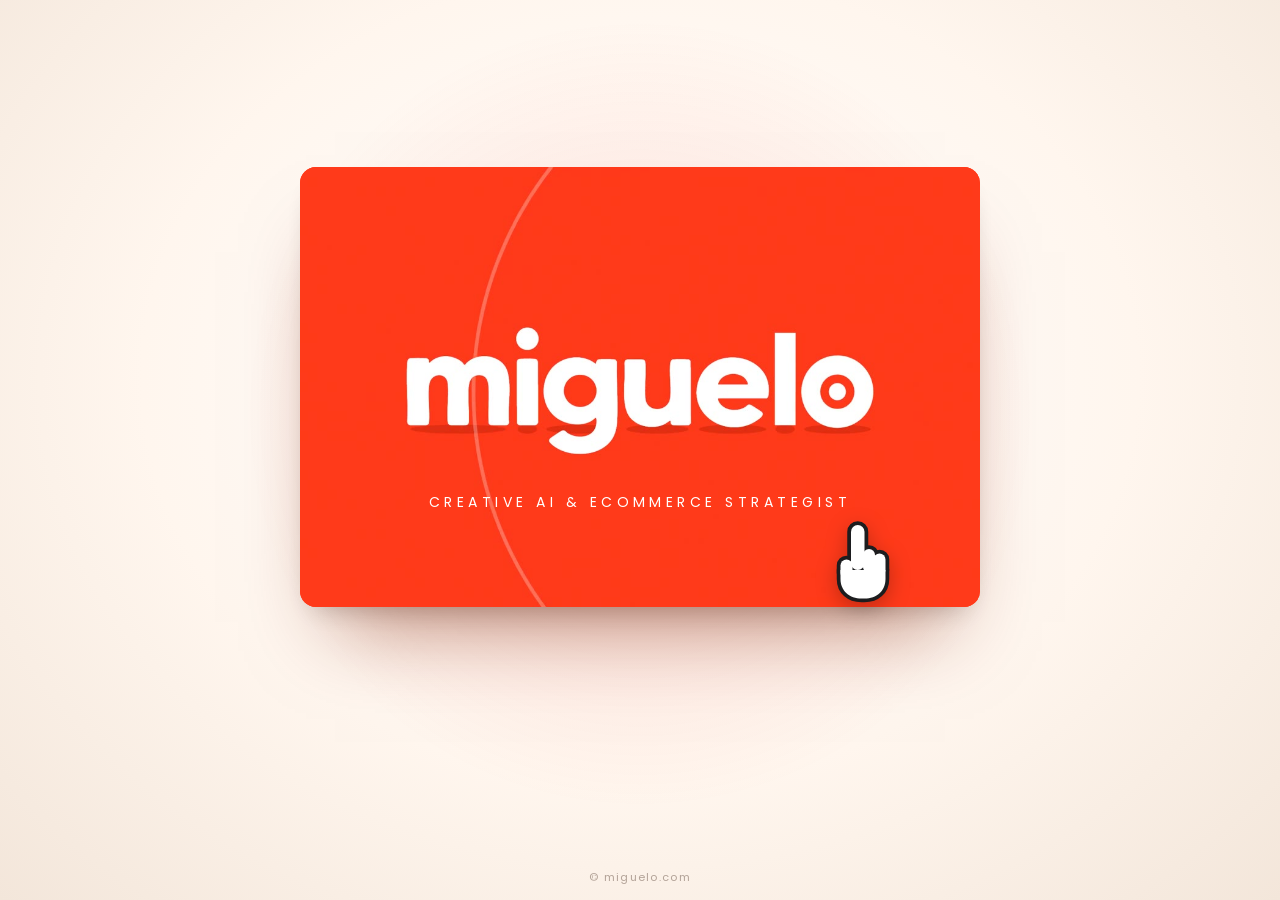
==== index.html @ 1795424f "Prueba: fondo generado con IA (FLUX schnell) en cada visita, con límite por IP y filtro de bots Co-A" ====
<!doctype html>
<html lang="es">
<head>
<meta charset="utf-8">
<meta name="viewport" content="width=device-width, initial-scale=1, viewport-fit=cover">
<title>Miguelo | Estratega Ecommerce e IA Creativa para marcas</title>
<meta name="description" content="Estrategia ecommerce e IA creativa para marcas y tiendas online: SEO, contenidos, webs y automatizaciones. Hablemos: hola@miguelo.com">
<link rel="canonical" href="https://miguelo.com/">
<meta name="theme-color" content="#FF3919">
<link rel="icon" href="/favicon.ico" sizes="any">
<link rel="icon" href="/favicon.svg" type="image/svg+xml">
<link rel="apple-touch-icon" href="/apple-touch-icon.png">
<link rel="manifest" href="/site.webmanifest">
<meta property="og:type" content="website">
<meta property="og:locale" content="es_ES">
<meta property="og:site_name" content="miguelo">
<meta property="og:title" content="Miguelo | Estratega Ecommerce e IA Creativa para marcas">
<meta property="og:description" content="Estrategia ecommerce e IA creativa para marcas y tiendas online: SEO, contenidos, webs y automatizaciones. Hablemos: hola@miguelo.com">
<meta property="og:image" content="https://miguelo.com/assets/icon-512.png">
<meta name="twitter:card" content="summary">
<meta property="og:url" content="https://miguelo.com/">
<script type="application/ld+json">
{"@context":"https://schema.org","@type":"Person","name":"Miguelo","url":"https://miguelo.com/","jobTitle":"Estratega Ecommerce e IA Creativa","description":"Estrategia ecommerce e IA creativa para marcas y tiendas online: SEO, contenidos, webs y automatizaciones. Hablemos: hola@miguelo.com","email":"mailto:hola@miguelo.com","telephone":"+34655207958","image":"https://miguelo.com/assets/icon-512.png","knowsAbout":["Ecommerce","Inteligencia artificial","SEO","Marketing de contenidos","Diseño web"]}
</script>
<link rel="preconnect" href="https://fonts.googleapis.com">
<link rel="preconnect" href="https://fonts.gstatic.com" crossorigin>
<link rel="stylesheet" href="https://fonts.googleapis.com/css2?family=Poppins:wght@400;500&display=swap">
<link rel="preload" as="image" href="video/miguelo-tarjeta-final.jpg">
<style>
:root{--rojo:#FE3719;--tinta:#1d1d1f;--papel:#fbfaf8;--crema:#FFF6EE}
*{box-sizing:border-box;margin:0;padding:0}
html,body{height:100%}
body{font-family:"Poppins",system-ui,-apple-system,sans-serif;color:var(--tinta);-webkit-font-smoothing:antialiased;overflow:hidden;
  background:radial-gradient(ellipse at 50% 42%,#ffffff 0%,var(--crema) 55%,#f3e6da 100%);
  min-height:100dvh;display:flex;flex-direction:column;align-items:center;justify-content:center;
  padding:env(safe-area-inset-top) env(safe-area-inset-right) env(safe-area-inset-bottom) env(safe-area-inset-left)}
a{color:inherit;text-decoration:none}
.sr-only{position:absolute;width:1px;height:1px;padding:0;margin:-1px;overflow:hidden;clip:rect(0,0,0,0);white-space:nowrap;border:0}

/* resplandor suave detrás de la tarjeta */
body::before{content:"";position:fixed;left:50%;top:46%;width:min(120vw,900px);aspect-ratio:1;transform:translate(-50%,-50%);
  background:radial-gradient(circle,rgba(254,55,25,.16) 0%,rgba(254,55,25,0) 62%);pointer-events:none;z-index:0}

/* tamaño: ancha en móvil, sin pasarse de alto en pantallas apaisadas */
.escena{position:relative;z-index:1;width:min(92vw,680px,calc((100dvh - 170px) * 85 / 55));perspective:1600px;
  animation:entrada 1s cubic-bezier(.2,.8,.2,1) both}
@keyframes entrada{from{opacity:0;transform:translateY(24px) scale(.96)}}
.inclina{transform-style:preserve-3d;transform:rotateX(var(--rx,0deg)) rotateY(var(--ry,0deg));transition:transform .5s cubic-bezier(.2,.8,.2,1)}
.flota{transform-style:preserve-3d;animation:flota 6s ease-in-out infinite}
@keyframes flota{50%{transform:translateY(-8px)}}

.tarjeta{position:relative;width:100%;aspect-ratio:85/55;cursor:pointer;transform-style:preserve-3d;
  transition:transform .9s cubic-bezier(.2,.8,.2,1);-webkit-tap-highlight-color:transparent;outline:none}
.tarjeta.girada{transform:rotateY(180deg)}
.tarjeta:focus-visible .cara{box-shadow:0 0 0 3px #fff,0 0 0 6px var(--rojo)}

.cara{position:absolute;inset:0;container-type:inline-size;border-radius:clamp(10px,2.2vw,16px);overflow:hidden;backface-visibility:hidden;-webkit-backface-visibility:hidden;
  box-shadow:0 50px 80px -35px rgba(120,30,0,.5),0 14px 28px -14px rgba(0,0,0,.25)}

/* cara roja: el vídeo del logo */
.delante{background:var(--rojo) url(video/miguelo-tarjeta-final.jpg) center/cover}
.delante video{position:absolute;inset:0;width:100%;height:100%;object-fit:cover}
.delante .tagline{position:absolute;left:0;right:0;bottom:21%;text-align:center;color:#fff;
  opacity:0;transform:translateY(8px);transition:opacity .8s ease,transform .8s ease}
.delante.listo .tagline{opacity:1;transform:none}
/* brillo que cruza la tarjeta al terminar el vídeo */
.delante::after{content:"";position:absolute;inset:0;background:linear-gradient(105deg,transparent 35%,rgba(255,255,255,.28) 50%,transparent 65%);
  transform:translateX(-120%);pointer-events:none}
.delante.listo::after{animation:brillo 1.4s .3s ease-out}
@keyframes brillo{to{transform:translateX(120%)}}

/* cara blanca: contacto */
.detras{background:var(--papel);transform:rotateY(180deg);padding:7% 8%;display:flex;flex-direction:column;justify-content:center;gap:5%}
.detras img{width:46%;height:auto}
.detras .tagline{color:#3a3a3c}
.detras hr{border:0;height:2px;width:30%;background:var(--rojo)}
.detras a{pointer-events:none}
.tarjeta.girada .detras a{pointer-events:auto}
.tarjeta.girada .delante{pointer-events:none}

.tagline{font-size:clamp(8px,2.3cqw,14px);letter-spacing:.32em;text-transform:uppercase;font-weight:400;line-height:1.7}
.contacto{display:flex;flex-direction:column;gap:clamp(6px,2.4cqw,14px)}
.contacto a{display:inline-flex;align-items:center;gap:12px;font-size:clamp(13px,3.6cqw,20px);transition:color .2s;align-self:flex-start}
.contacto a:hover{color:var(--rojo)}
.contacto svg{width:clamp(16px,4cqw,22px);height:auto;flex:none;stroke:var(--rojo);fill:none;stroke-width:1.8;stroke-linecap:round;stroke-linejoin:round}

/* debajo de la tarjeta */
.bajo{position:relative;z-index:1;margin-top:clamp(28px,6vh,56px);display:flex;flex-direction:column;align-items:center;gap:14px;min-height:72px}
.amago{transform-style:preserve-3d}
body.pide-toque .amago{animation:amago 2.4s cubic-bezier(.3,.7,.3,1) infinite}
@keyframes amago{0%,38%,70%,100%{transform:none}48%{transform:rotateY(-16deg) scale(.985)}58%{transform:rotateY(5deg)}}

/* dedito que toca la tarjeta */
.dedo{position:absolute;z-index:5;left:77%;top:80%;width:clamp(40px,13%,72px);pointer-events:none;opacity:0;transition:opacity .5s}
body.pide-toque .dedo{opacity:1}
.dedo .mano{display:block;width:100%;height:auto;filter:drop-shadow(0 6px 10px rgba(0,0,0,.25));transform-origin:46% 10%}
body.pide-toque .dedo .mano{animation:toque 2.4s cubic-bezier(.3,.7,.3,1) infinite}
@keyframes toque{0%{transform:translate(28%,34%) rotate(-8deg)}30%{transform:translate(0,0) rotate(-8deg)}40%{transform:translate(0,0) rotate(-8deg) scale(.82)}52%{transform:translate(0,0) rotate(-8deg) scale(1)}80%,100%{transform:translate(28%,34%) rotate(-8deg);opacity:1}}
.dedo .onda{position:absolute;left:46%;top:8%;width:120%;aspect-ratio:1;border-radius:50%;border:2.5px solid #fff;transform:translate(-50%,-50%) scale(0);opacity:0}
body.pide-toque .dedo .onda{animation:onda 2.4s ease-out infinite}
@keyframes onda{0%,39%{transform:translate(-50%,-50%) scale(0);opacity:0}41%{opacity:.95}75%,100%{transform:translate(-50%,-50%) scale(1.15);opacity:0}}
.guardar{font-size:12px;letter-spacing:.14em;text-transform:uppercase;color:var(--rojo);border:1.5px solid var(--rojo);border-radius:999px;padding:9px 18px;
  opacity:0;transform:translateY(6px);transition:opacity .5s,transform .5s,background .2s,color .2s;pointer-events:none}
body.contacto-visible .guardar{opacity:1;transform:none;pointer-events:auto}
.guardar:hover{background:var(--rojo);color:#fff}

footer{position:fixed;left:0;right:0;bottom:calc(14px + env(safe-area-inset-bottom));text-align:center;font-size:11px;letter-spacing:.12em;color:#b3a398;z-index:1;transition:color 1.6s}

/* fondo generado con IA en cada visita (functions/bg.js); si no llega, se queda el fondo crema */
#fondo{position:fixed;inset:-8%;z-index:-1;background:center/cover no-repeat;filter:blur(22px) saturate(1.15);transform:scale(1.04);
  opacity:0;transition:opacity 1.8s ease,transform 6s cubic-bezier(.2,.8,.2,1);pointer-events:none}
body.con-fondo #fondo{opacity:1;transform:none}
body.con-fondo footer{color:rgba(255,255,255,.85);text-shadow:0 1px 6px rgba(0,0,0,.35)}

@media (prefers-reduced-motion:reduce){
  .tarjeta,.inclina{transition:none}
  .escena,.flota,.delante.listo::after,body.pide-toque .amago,body.pide-toque .dedo .mano,body.pide-toque .dedo .onda{animation:none}
}
</style>
</head>
<body>
<div id="fondo" aria-hidden="true"></div>
<h1 class="sr-only">Miguelo, estratega de ecommerce e IA creativa para marcas y tiendas online</h1>

<main class="escena" id="escena">
  <div class="inclina" id="inclina"><div class="flota"><div class="amago">
    <div class="tarjeta" id="tarjeta" role="button" tabindex="0" aria-label="Tarjeta de miguelo: toca para ver el contacto">
      <div class="cara delante" id="delante">
        <video id="intro" src="video/miguelo-tarjeta.mp4?v=2" poster="video/miguelo-tarjeta-final.jpg" muted playsinline preload="auto" aria-hidden="true"></video>
        <p class="tagline">Creative AI &amp; Ecommerce Strategist</p>
      </div>
      <div class="cara detras">
        <img src="assets/miguelo-logo-naranja.png" alt="miguelo" width="1137" height="311">
        <p class="tagline">Creative AI &amp;<br>Ecommerce Strategist</p>
        <hr>
        <div class="contacto">
          <a href="mailto:hola@miguelo.com"><svg viewBox="0 0 24 24" aria-hidden="true"><rect x="3" y="5" width="18" height="14" rx="2"/><path d="m3 7 9 6 9-6"/></svg>hola@miguelo.com</a>
          <a href="https://wa.me/34655207958" target="_blank" rel="noopener" aria-label="Escribir por WhatsApp al 655 207 958"><svg viewBox="0 0 24 24" aria-hidden="true"><path d="M22 16.9v3a2 2 0 0 1-2.2 2 19.8 19.8 0 0 1-8.6-3.1 19.5 19.5 0 0 1-6-6A19.8 19.8 0 0 1 2.1 4.2 2 2 0 0 1 4.1 2h3a2 2 0 0 1 2 1.7c.1.9.4 1.8.7 2.7a2 2 0 0 1-.5 2.1L8 9.8a16 16 0 0 0 6 6l1.3-1.3a2 2 0 0 1 2.1-.4c.9.3 1.8.6 2.7.7a2 2 0 0 1 1.7 2z"/></svg>655.207.958</a>
        </div>
      </div>
    </div>
  </div></div></div>
  <div class="dedo" aria-hidden="true">
    <span class="onda"></span>
    <svg class="mano" viewBox="0 0 48 56">
      <g fill="#1d1d1f" stroke="#1d1d1f" stroke-width="5" stroke-linejoin="round">
        <rect x="18" y="4" width="9" height="30" rx="4.5"/><rect x="26" y="20" width="8" height="16" rx="4"/><rect x="33" y="23" width="8" height="15" rx="4"/>
        <rect x="11" y="27" width="8" height="13" rx="4"/><path d="M11 34h30v6c0 8-6 13-14 13h-2c-8 0-14-5-14-13z"/>
      </g>
      <g fill="#fff">
        <rect x="18" y="4" width="9" height="30" rx="4.5"/><rect x="26" y="20" width="8" height="16" rx="4"/><rect x="33" y="23" width="8" height="15" rx="4"/>
        <rect x="11" y="27" width="8" height="13" rx="4"/><path d="M11 34h30v6c0 8-6 13-14 13h-2c-8 0-14-5-14-13z"/>
      </g>
    </svg>
  </div>
</main>

<div class="bajo">
  <p class="sr-only">Toca la tarjeta para ver el contacto</p>
  <a class="guardar" href="miguelo.vcf" download="miguelo.vcf">Guardar contacto</a>
</div>

<footer>© miguelo.com</footer>

<script>
(function(){
  var tarjeta=document.getElementById('tarjeta'), delante=document.getElementById('delante'),
      video=document.getElementById('intro'), yaGirada=false,
      escena=document.getElementById('escena'), inclina=document.getElementById('inclina');

  function listo(){delante.classList.add('listo');
    // el dedito aparece hasta que la persona gira la tarjeta por primera vez
    if(!yaGirada&&!tarjeta.classList.contains('girada'))setTimeout(function(){if(!yaGirada)document.body.classList.add('pide-toque');},600);}
  function reproducir(){
    delante.classList.remove('listo');
    try{video.currentTime=0;}catch(e){}
    var p=video.play(); if(p&&p.catch)p.catch(listo); // si no deja reproducir, se ve la tarjeta terminada
  }
  video.addEventListener('ended',listo);
  video.addEventListener('error',listo);
  setTimeout(function(){if(!delante.classList.contains('listo'))listo();},8000);
  reproducir();

  function girar(){
    var volver=tarjeta.classList.contains('girada');
    tarjeta.classList.toggle('girada');
    document.body.classList.toggle('contacto-visible',!volver);
    yaGirada=true; document.body.classList.remove('pide-toque');
    if(volver)setTimeout(reproducir,450); // al volver a la cara roja, el logo se monta otra vez
  }
  tarjeta.addEventListener('click',function(e){if(!e.target.closest('a'))girar();});
  tarjeta.addEventListener('keydown',function(e){if(e.key==='Enter'||e.key===' '){e.preventDefault();girar();}});

  // fondo con IA: una imagen nueva en cada visita (no en conexiones con ahorro de datos)
  (function(){
    var c=navigator.connection; if(c&&c.saveData)return;
    if(!window.fetch||!window.URL)return;
    fetch('/bg?'+Date.now(),{cache:'no-store'}).then(function(r){
      if(r.status!==200||(r.headers.get('Content-Type')||'').indexOf('image/')!==0)return;
      return r.blob().then(function(b){
        var url=URL.createObjectURL(b), img=new Image();
        img.onload=function(){document.getElementById('fondo').style.backgroundImage='url('+url+')';
          requestAnimationFrame(function(){document.body.classList.add('con-fondo');});};
        img.src=url;
      });
    }).catch(function(){});
  })();

  // en ordenador la tarjeta se inclina un poco siguiendo el ratón
  if(matchMedia('(hover:hover) and (pointer:fine)').matches&&!matchMedia('(prefers-reduced-motion:reduce)').matches){
    document.addEventListener('mousemove',function(e){
      var r=escena.getBoundingClientRect(),
          x=(e.clientX-(r.left+r.width/2))/window.innerWidth, y=(e.clientY-(r.top+r.height/2))/window.innerHeight;
      inclina.style.setProperty('--ry',(x*14).toFixed(2)+'deg');
      inclina.style.setProperty('--rx',(-y*10).toFixed(2)+'deg');
    });
    document.addEventListener('mouseleave',function(){inclina.style.setProperty('--ry','0deg');inclina.style.setProperty('--rx','0deg');});
  }
})();
</script>
</body>
</html>
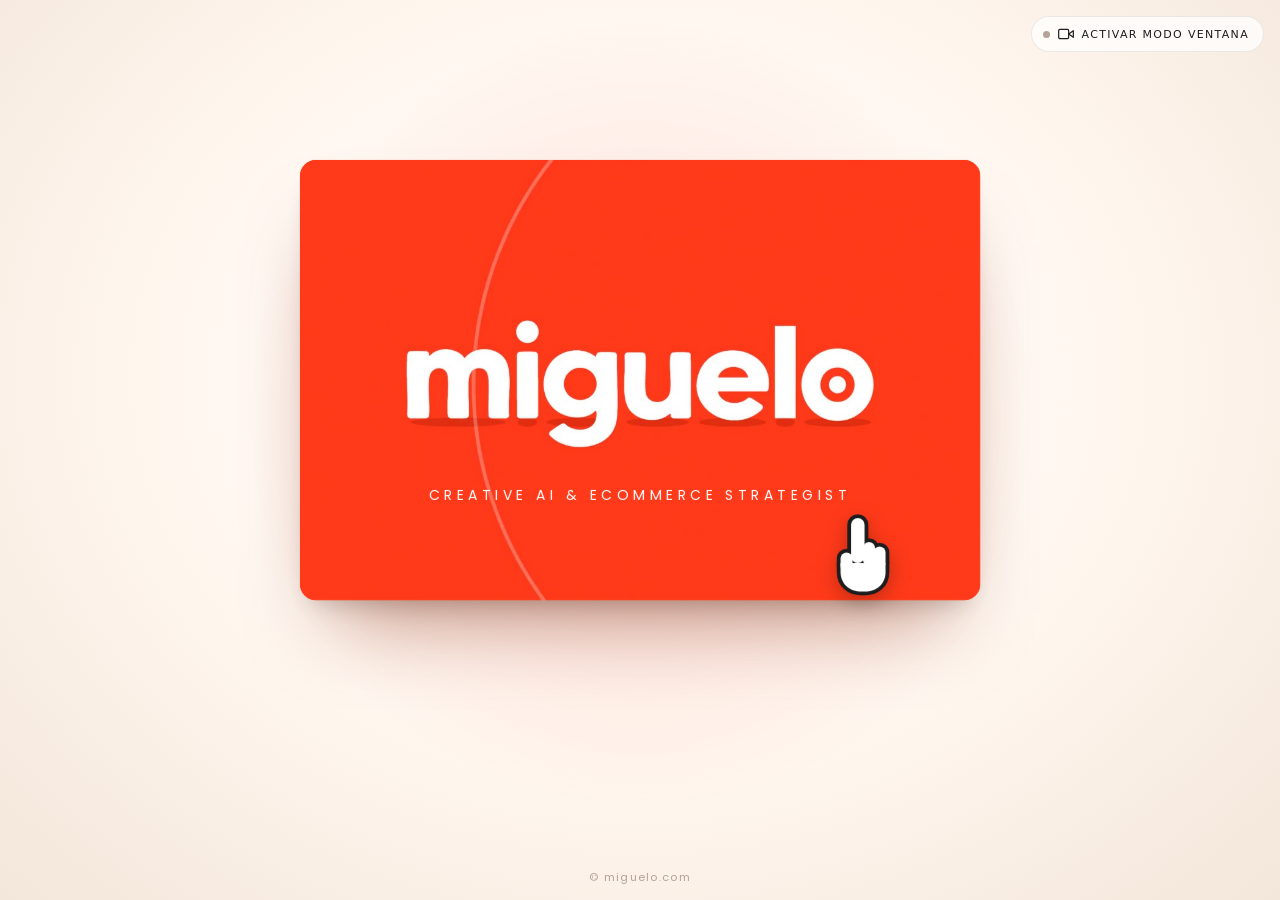
==== commit fbb2e19d: "Modo ventana en la portada, con movimiento más suave; fuera la página de prueba /ventana Co-Authored" ====
--- a/index.html
+++ b/index.html
@@ -31,20 +31,28 @@
 *{box-sizing:border-box;margin:0;padding:0}
 html,body{height:100%}
 body{font-family:"Poppins",system-ui,-apple-system,sans-serif;color:var(--tinta);-webkit-font-smoothing:antialiased;overflow:hidden;
-  background:radial-gradient(ellipse at 50% 42%,#ffffff 0%,var(--crema) 55%,#f3e6da 100%);
-  min-height:100dvh;display:flex;flex-direction:column;align-items:center;justify-content:center;
-  padding:env(safe-area-inset-top) env(safe-area-inset-right) env(safe-area-inset-bottom) env(safe-area-inset-left)}
+  background:radial-gradient(ellipse at 50% 42%,#ffffff 0%,var(--crema) 55%,#f3e6da 100%);min-height:100dvh}
 a{color:inherit;text-decoration:none}
 .sr-only{position:absolute;width:1px;height:1px;padding:0;margin:-1px;overflow:hidden;clip:rect(0,0,0,0);white-space:nowrap;border:0}
 
-/* resplandor suave detrás de la tarjeta */
-body::before{content:"";position:fixed;left:50%;top:46%;width:min(120vw,900px);aspect-ratio:1;transform:translate(-50%,-50%);
-  background:radial-gradient(circle,rgba(254,55,25,.16) 0%,rgba(254,55,25,0) 62%);pointer-events:none;z-index:0}
+/* MODO VENTANA: la pantalla es una ventana. El "ojo" es el punto de fuga (perspective-origin) y se mueve
+   con el ratón, la cabeza (webcam) o el giroscopio. El fondo está lejos, detrás del cristal; la tarjeta,
+   un poco por delante. Como el plano de la pantalla (z = 0) no se mueve, es una proyección off-axis de verdad.
+   --P (distancia del ojo), --D (profundidad del fondo) y --F (lo que sale la tarjeta) los calcula el JS. */
+.ventana{position:fixed;inset:0;display:flex;flex-direction:column;align-items:center;justify-content:center;
+  padding:env(safe-area-inset-top) env(safe-area-inset-right) env(safe-area-inset-bottom) env(safe-area-inset-left);
+  perspective:var(--P,1200px);perspective-origin:calc(50% + var(--ox,0px)) calc(50% + var(--oy,0px))}
+
+/* resplandor suave detrás de la tarjeta (en el plano de la pantalla) */
+.resplandor{position:absolute;left:50%;top:46%;width:min(120vw,900px);aspect-ratio:1;transform:translate(-50%,-50%);
+  background:radial-gradient(circle,rgba(254,55,25,.16) 0%,rgba(254,55,25,0) 62%);pointer-events:none}
 
 /* tamaño: ancha en móvil, sin pasarse de alto en pantallas apaisadas */
-.escena{position:relative;z-index:1;width:min(92vw,680px,calc((100dvh - 170px) * 85 / 55));perspective:1600px;
+.escena{position:relative;width:min(92vw,680px,calc((100dvh - 170px) * 85 / 55));perspective:1600px;
   animation:entrada 1s cubic-bezier(.2,.8,.2,1) both}
-@keyframes entrada{from{opacity:0;transform:translateY(24px) scale(.96)}}
+/* la tarjeta y el botón flotan delante del cristal; el scale compensa para que en el centro midan lo mismo que antes */
+.escena,.bajo{transform:translateZ(var(--F,0px)) scale(var(--sc,1))}
+@keyframes entrada{from{opacity:0;translate:0 24px;scale:.96}}
 .inclina{transform-style:preserve-3d;transform:rotateX(var(--rx,0deg)) rotateY(var(--ry,0deg));transition:transform .5s cubic-bezier(.2,.8,.2,1)}
 .flota{transform-style:preserve-3d;animation:flota 6s ease-in-out infinite}
 @keyframes flota{50%{transform:translateY(-8px)}}
@@ -99,37 +107,70 @@
 .dedo .onda{position:absolute;left:46%;top:8%;width:120%;aspect-ratio:1;border-radius:50%;border:2.5px solid #fff;transform:translate(-50%,-50%) scale(0);opacity:0}
 body.pide-toque .dedo .onda{animation:onda 2.4s ease-out infinite}
 @keyframes onda{0%,39%{transform:translate(-50%,-50%) scale(0);opacity:0}41%{opacity:.95}75%,100%{transform:translate(-50%,-50%) scale(1.15);opacity:0}}
-.guardar{font-size:12px;letter-spacing:.14em;text-transform:uppercase;color:var(--rojo);border:1.5px solid var(--rojo);border-radius:999px;padding:9px 18px;
+.guardar{font-size:12px;letter-spacing:.14em;text-transform:uppercase;color:#fff;background:var(--rojo);border:1.5px solid var(--rojo);border-radius:999px;padding:9px 18px;
   opacity:0;transform:translateY(6px);transition:opacity .5s,transform .5s,background .2s,color .2s;pointer-events:none}
 body.contacto-visible .guardar{opacity:1;transform:none;pointer-events:auto}
-.guardar:hover{background:var(--rojo);color:#fff}
+.guardar:hover{background:transparent;color:var(--rojo)}
 
 footer{position:fixed;left:0;right:0;bottom:calc(14px + env(safe-area-inset-bottom));text-align:center;font-size:11px;letter-spacing:.12em;color:#b3a398;z-index:1;transition:color 1.6s}
 
 /* fondo generado con IA en cada visita (functions/bg.js); si no llega, se queda el fondo crema */
-#fondo{position:fixed;inset:-8%;z-index:-1;background:center/cover no-repeat;filter:blur(22px) saturate(1.15);transform:scale(1.04);
-  opacity:0;transition:opacity 1.8s ease,transform 6s cubic-bezier(.2,.8,.2,1);pointer-events:none}
-body.con-fondo #fondo{opacity:1;transform:none}
+/* el fondo vive lejos (translateZ negativo) y se agranda para seguir llenando la pantalla;
+   el margen (inset negativo) es lo que se puede "asomar" por los lados al mover el ojo */
+#fondo{position:absolute;inset:-28%;background:center/cover no-repeat;filter:blur(3px) saturate(1.1);
+  transform:translateZ(calc(var(--D,0px) * -1)) scale(var(--sf,1));scale:1.04;
+  opacity:0;transition:opacity 1.8s ease,scale 6s cubic-bezier(.2,.8,.2,1);pointer-events:none}
+body.con-fondo #fondo{opacity:1;scale:1}
 body.con-fondo footer{color:rgba(255,255,255,.85);text-shadow:0 1px 6px rgba(0,0,0,.35)}
 
+/* cristal: dentro de cada cara se ve el trozo del fondo que tapa la tarjeta, igual de difuminado pero más suave */
+.vidrio{position:absolute;inset:-8px;background-repeat:no-repeat;filter:blur(3px) saturate(1.1);opacity:0;transition:opacity 1.8s ease;pointer-events:none}
+.delante .vidrio{mix-blend-mode:soft-light} /* así el blanco del logo se queda blanco */
+body.con-fondo .delante .vidrio{opacity:var(--vidrio-roja,.75)}
+body.con-fondo .detras .vidrio{opacity:var(--vidrio-blanca,.22)}
+.detras>:not(.vidrio){position:relative}
+
+/* botón para activar el modo ventana con la webcam (solo ordenador) */
+.modo{position:fixed;z-index:3;top:calc(16px + env(safe-area-inset-top));right:calc(16px + env(safe-area-inset-right));
+  display:none;align-items:center;gap:8px;font:500 11px/1 "Poppins",system-ui,sans-serif;letter-spacing:.12em;text-transform:uppercase;
+  color:var(--tinta);background:rgba(255,255,255,.72);-webkit-backdrop-filter:blur(10px);backdrop-filter:blur(10px);
+  border:1px solid rgba(0,0,0,.08);border-radius:999px;padding:9px 14px 9px 11px;cursor:pointer;transition:background .2s,color .2s,opacity .6s;
+  opacity:0;animation:aparece .6s 2.2s forwards}
+@keyframes aparece{to{opacity:1}}
+.modo svg{width:16px;height:16px;fill:none;stroke:currentColor;stroke-width:1.8;stroke-linecap:round;stroke-linejoin:round}
+.modo .punto{width:7px;height:7px;border-radius:50%;background:#b3a398;transition:background .3s}
+.modo:hover{background:#fff}
+.modo[data-estado="on"] .punto{background:#25c26e;box-shadow:0 0 0 3px rgba(37,194,110,.2)}
+.modo[data-estado="cargando"] .punto{background:var(--rojo);animation:late 1s infinite}
+.modo[data-estado="error"] .punto{background:var(--rojo)}
+@keyframes late{50%{opacity:.3}}
+body.con-raton .modo{display:inline-flex}
+#camara{position:fixed;left:0;top:0;width:2px;height:2px;opacity:0;pointer-events:none}
+
 @media (prefers-reduced-motion:reduce){
+  .modo{animation:none;opacity:1}
   .tarjeta,.inclina{transition:none}
   .escena,.flota,.delante.listo::after,body.pide-toque .amago,body.pide-toque .dedo .mano,body.pide-toque .dedo .onda{animation:none}
 }
 </style>
 </head>
 <body>
+<h1 class="sr-only">Miguelo, estratega de ecommerce e IA creativa para marcas y tiendas online</h1>
+
+<div class="ventana" id="ventana">
 <div id="fondo" aria-hidden="true"></div>
-<h1 class="sr-only">Miguelo, estratega de ecommerce e IA creativa para marcas y tiendas online</h1>
+<div class="resplandor" aria-hidden="true"></div>
 
 <main class="escena" id="escena">
   <div class="inclina" id="inclina"><div class="flota"><div class="amago">
     <div class="tarjeta" id="tarjeta" role="button" tabindex="0" aria-label="Tarjeta de miguelo: toca para ver el contacto">
       <div class="cara delante" id="delante">
         <video id="intro" src="video/miguelo-tarjeta.mp4?v=2" poster="video/miguelo-tarjeta-final.jpg" muted playsinline preload="auto" aria-hidden="true"></video>
+        <div class="vidrio" aria-hidden="true"></div>
         <p class="tagline">Creative AI &amp; Ecommerce Strategist</p>
       </div>
       <div class="cara detras">
+        <div class="vidrio" aria-hidden="true"></div>
         <img src="assets/miguelo-logo-naranja.png" alt="miguelo" width="1137" height="311">
         <p class="tagline">Creative AI &amp;<br>Ecommerce Strategist</p>
         <hr>
@@ -159,6 +200,14 @@
   <p class="sr-only">Toca la tarjeta para ver el contacto</p>
   <a class="guardar" href="miguelo.vcf" download="miguelo.vcf">Guardar contacto</a>
 </div>
+</div>
+
+<button class="modo" id="modo" type="button" data-estado="off" title="Usa la cámara para seguir tu cabeza. Todo se procesa en tu navegador: no se graba ni se envía nada.">
+  <span class="punto" aria-hidden="true"></span>
+  <svg viewBox="0 0 24 24" aria-hidden="true"><path d="M23 7l-7 5 7 5V7z"/><rect x="1" y="5" width="15" height="14" rx="2"/></svg>
+  <span class="texto">Activar modo ventana</span>
+</button>
+<video id="camara" muted playsinline aria-hidden="true"></video>
 
 <footer>© miguelo.com</footer>
 
@@ -190,6 +239,28 @@
   }
   tarjeta.addEventListener('click',function(e){if(!e.target.closest('a'))girar();});
   tarjeta.addEventListener('keydown',function(e){if(e.key==='Enter'||e.key===' '){e.preventDefault();girar();}});
+
+  // cristal: coloca en cada cara el mismo trozo de fondo que queda detrás de la tarjeta.
+  // Como el fondo se mueve con el modo ventana, se recalcula en cada fotograma (ver bucle más abajo).
+  var fondoEl=document.getElementById('fondo'), capas=document.querySelectorAll('.vidrio'), imgFondo=null;
+  function cristal(url,iw,ih){
+    for(var i=0;i<capas.length;i++)capas[i].style.backgroundImage='url('+url+')';
+    imgFondo={w:iw,h:ih}; ajustarCristal();
+  }
+  function ajustarCristal(){
+    if(!imgFondo)return;
+    var R=fondoEl.getBoundingClientRect(), Wb=fondoEl.offsetWidth, Hb=fondoEl.offsetHeight;
+    if(!Wb||!R.width)return;
+    var s=Math.max(Wb/imgFondo.w,Hb/imgFondo.h), q=R.width/Wb,          // cover dentro de #fondo y escala proyectada
+        dw=imgFondo.w*s*q, dh=imgFondo.h*s*q,                            // tamaño de la imagen en pantalla
+        dx=R.left+(R.width-dw)/2, dy=R.top+(R.height-dh)/2,              // su esquina en pantalla
+        r=escena.getBoundingClientRect(), k=escena.offsetWidth/(r.width||1), o=8; // pantalla -> píxeles de la tarjeta
+    for(var j=0;j<capas.length;j++){
+      capas[j].style.backgroundSize=(dw*k).toFixed(1)+'px '+(dh*k).toFixed(1)+'px';
+      capas[j].style.backgroundPosition=((dx-r.left)*k+o).toFixed(1)+'px '+((dy-r.top)*k+o).toFixed(1)+'px';
+    }
+  }
+  escena.addEventListener('animationend',ajustarCristal);
 
   // fondo con IA: una imagen nueva en cada visita (no en conexiones con ahorro de datos)
   (function(){
@@ -200,21 +271,161 @@
       return r.blob().then(function(b){
         var url=URL.createObjectURL(b), img=new Image();
         img.onload=function(){document.getElementById('fondo').style.backgroundImage='url('+url+')';
+          cristal(url,img.naturalWidth,img.naturalHeight);
           requestAnimationFrame(function(){document.body.classList.add('con-fondo');});};
         img.src=url;
       });
     }).catch(function(){});
   })();
 
-  // en ordenador la tarjeta se inclina un poco siguiendo el ratón
-  if(matchMedia('(hover:hover) and (pointer:fine)').matches&&!matchMedia('(prefers-reduced-motion:reduce)').matches){
+  /* ================= MODO VENTANA =================
+     El "ojo" (ox, oy en píxeles respecto al centro de la pantalla) mueve el punto de fuga de .ventana.
+     Fuentes: ratón (ordenador, por defecto) · cabeza con la webcam (ordenador, si se activa) · giroscopio (móvil). */
+  var AJUSTES={
+    distanciaOjo:1.2,     // P = 1,2 × el lado largo de la pantalla
+    profFondo:.9,         // el fondo está a 0,9 P detrás del cristal
+    salidaTarjeta:.1,     // la tarjeta sale 0,1 P hacia delante
+    maxX:.4, maxY:.4,     // el ojo no se aleja más de 0,4 pantallas del centro
+    raton:.5,             // ratón en el borde = ojo a 0,25 pantallas del centro
+    cara:1.6,             // webcam: cuánto se amplifica el movimiento de la cabeza
+    giro:.4,              // giroscopio: 1 = geometría real (demasiado fuerte en móvil)
+    suave:.06             // suavizado (0..1, más alto = más rápido)
+  };
+  var ventana=document.getElementById('ventana'), reducido=matchMedia('(prefers-reduced-motion:reduce)').matches;
+  var P=1200, vw=1, vh=1, ojo={x:0,y:0}, meta={x:0,y:0}, fuente='raton';
+
+  function medidas(){
+    vw=window.innerWidth; vh=window.innerHeight;
+    P=Math.round(Math.max(vw,vh)*AJUSTES.distanciaOjo);
+    var D=P*AJUSTES.profFondo, F=P*AJUSTES.salidaTarjeta;
+    ventana.style.setProperty('--P',P+'px');
+    ventana.style.setProperty('--D',D.toFixed(0)+'px');
+    ventana.style.setProperty('--sf',((P+D)/P).toFixed(4));   // el fondo lejos se ve más pequeño: lo compensamos
+    ventana.style.setProperty('--F',F.toFixed(0)+'px');
+    ventana.style.setProperty('--sc',((P-F)/P).toFixed(4));   // la tarjeta cerca se ve más grande: lo compensamos
+    ajustarCristal();
+  }
+  medidas(); window.addEventListener('resize',medidas);
+
+  function apuntar(x,y){ // x, y en píxeles; se limita al rango permitido
+    meta.x=Math.max(-vw*AJUSTES.maxX,Math.min(vw*AJUSTES.maxX,x));
+    meta.y=Math.max(-vh*AJUSTES.maxY,Math.min(vh*AJUSTES.maxY,y));
+  }
+
+  // bucle: acerca el ojo a su objetivo con suavidad y solo toca el DOM si hay cambio
+  var ultimo={x:1e9,y:1e9}; // fuera de rango para que el primer fotograma siempre pinte
+  function bucle(){
+    ojo.x+=(meta.x-ojo.x)*AJUSTES.suave; ojo.y+=(meta.y-ojo.y)*AJUSTES.suave;
+    if(Math.abs(ojo.x-ultimo.x)>.05||Math.abs(ojo.y-ultimo.y)>.05){
+      ventana.style.setProperty('--ox',ojo.x.toFixed(2)+'px');
+      ventana.style.setProperty('--oy',ojo.y.toFixed(2)+'px');
+      ultimo.x=ojo.x; ultimo.y=ojo.y; ajustarCristal();
+    }
+    requestAnimationFrame(bucle);
+  }
+  if(!reducido)requestAnimationFrame(bucle);
+
+  var esOrdenador=matchMedia('(hover:hover) and (pointer:fine)').matches;
+
+  // ---- 1) RATÓN (ordenador, por defecto)
+  if(esOrdenador&&!reducido){
+    document.body.classList.add('con-raton');
     document.addEventListener('mousemove',function(e){
-      var r=escena.getBoundingClientRect(),
-          x=(e.clientX-(r.left+r.width/2))/window.innerWidth, y=(e.clientY-(r.top+r.height/2))/window.innerHeight;
-      inclina.style.setProperty('--ry',(x*14).toFixed(2)+'deg');
-      inclina.style.setProperty('--rx',(-y*10).toFixed(2)+'deg');
+      if(fuente!=='raton')return;
+      apuntar((e.clientX/vw-.5)*vw*AJUSTES.raton,(e.clientY/vh-.5)*vh*AJUSTES.raton);
     });
-    document.addEventListener('mouseleave',function(){inclina.style.setProperty('--ry','0deg');inclina.style.setProperty('--rx','0deg');});
+    document.documentElement.addEventListener('mouseleave',function(){if(fuente==='raton')apuntar(0,0);});
+  }
+
+  // ---- 2) CABEZA CON LA WEBCAM (ordenador, solo si se pulsa el botón). MediaPipe se carga en ese momento.
+  var boton=document.getElementById('modo'), textoBoton=boton.querySelector('.texto'), cam=document.getElementById('camara'),
+      flujo=null, detector=null, camOn=false, ultimaCara=0;
+  var MP='https://cdn.jsdelivr.net/npm/@mediapipe/tasks-vision@1.2.3';
+  var MODELO='https://storage.googleapis.com/mediapipe-models/face_detector/blaze_face_short_range/float16/1/blaze_face_short_range.tflite';
+  function estado(e,t){boton.dataset.estado=e;textoBoton.textContent=t;}
+  function apagarCamara(){
+    camOn=false; fuente='raton'; apuntar(0,0);
+    if(flujo){flujo.getTracks().forEach(function(t){t.stop();});flujo=null;}
+    estado('off','Activar modo ventana');
+  }
+  async function encenderCamara(){
+    estado('cargando','Cargando…');
+    try{
+      flujo=await navigator.mediaDevices.getUserMedia({video:{facingMode:'user',width:{ideal:640},height:{ideal:480}},audio:false});
+      cam.srcObject=flujo; await cam.play();
+      if(!detector){
+        var vision=await import(MP+'/vision_bundle.mjs');
+        var archivos=await vision.FilesetResolver.forVisionTasks(MP+'/wasm');
+        var opciones=function(d){return{baseOptions:{modelAssetPath:MODELO,delegate:d},runningMode:'VIDEO',minDetectionConfidence:.5};};
+        try{detector=await vision.FaceDetector.createFromOptions(archivos,opciones('GPU'));}
+        catch(e){detector=await vision.FaceDetector.createFromOptions(archivos,opciones('CPU'));}
+      }
+      if(!flujo)return; // se apagó mientras cargaba
+      camOn=true; fuente='cara'; ultimaCara=performance.now();
+      estado('on','Modo ventana: activo');
+      seguirCara();
+    }catch(e){
+      if(flujo){flujo.getTracks().forEach(function(t){t.stop();});flujo=null;}
+      fuente='raton'; estado('error','Sin cámara · usando el ratón');
+      setTimeout(function(){if(!camOn)estado('off','Activar modo ventana');},3500);
+    }
+  }
+  var ultimoFrame=-1;
+  function seguirCara(){
+    if(!camOn)return;
+    var ahora=performance.now();
+    if(cam.readyState>=2&&cam.currentTime!==ultimoFrame){
+      ultimoFrame=cam.currentTime;
+      var res=detector.detectForVideo(cam,ahora), d=res&&res.detections&&res.detections[0];
+      if(d&&d.keypoints&&d.keypoints.length>1){
+        // punto medio entre los ojos (coordenadas 0..1 de la imagen de la cámara, que está en espejo)
+        var cx=(d.keypoints[0].x+d.keypoints[1].x)/2, cy=(d.keypoints[0].y+d.keypoints[1].y)/2;
+        var escala=Math.max(vw,vh)*AJUSTES.cara/2;
+        apuntar((.5-cx)*escala*2,(cy-.5)*escala*1.5);
+        ultimaCara=ahora;
+      }else if(ahora-ultimaCara>300){apuntar(0,0);} // si se pierde la cara, vuelve suave al centro
+    }
+    requestAnimationFrame(seguirCara);
+  }
+  if(esOrdenador&&!reducido&&navigator.mediaDevices&&navigator.mediaDevices.getUserMedia){
+    boton.addEventListener('click',function(){
+      if(boton.dataset.estado==='cargando')return;
+      if(camOn)apagarCamara(); else encenderCamara();
+    });
+  }else{boton.remove();}
+
+  // ---- 3) GIROSCOPIO (móvil). En iPhone hay que pedir permiso con un toque: el primer toque solo activa el efecto.
+  var esMovil=matchMedia('(hover:none) and (pointer:coarse)').matches;
+  if(esMovil&&!reducido&&'DeviceOrientationEvent' in window){
+    var base=null;
+    var dif=function(a,b){var d=a-b;while(d>180)d-=360;while(d<-180)d+=360;return d;};
+    var rad=Math.PI/180;
+    var primerToque=null;
+    var alGirar=function(e){
+      if(e.beta==null||e.gamma==null)return;
+      // ya llegan datos: no hace falta pedir permiso, el primer toque vuelve a girar la tarjeta
+      if(primerToque){document.removeEventListener('click',primerToque,true);primerToque=null;}
+      if(!base)base={b:e.beta,g:e.gamma};
+      // la posición "de reposo" se adapta despacio a cómo sujetas el móvil
+      base.b+=dif(e.beta,base.b)*.006; base.g+=dif(e.gamma,base.g)*.006;
+      var db=dif(e.beta,base.b), dg=dif(e.gamma,base.g), sx, sy,
+          ang=(screen.orientation&&screen.orientation.angle)||window.orientation||0;
+      ang=((ang%360)+360)%360;
+      if(ang===90){sx=-db;sy=dg;}else if(ang===180){sx=-dg;sy=-db;}else if(ang===270){sx=db;sy=-dg;}else{sx=dg;sy=db;}
+      fuente='giro';
+      apuntar(-P*Math.sin(sx*rad)*AJUSTES.giro,-P*Math.sin(sy*rad)*AJUSTES.giro);
+    };
+    // se escucha desde el principio (Android antiguo no pide permiso)...
+    window.addEventListener('deviceorientation',alGirar);
+    // ...y si el navegador exige permiso (iPhone y Chrome recientes), el primer toque solo sirve para pedirlo
+    if(typeof DeviceOrientationEvent.requestPermission==='function'){
+      primerToque=function(e){
+        document.removeEventListener('click',primerToque,true); primerToque=null;
+        e.stopPropagation(); e.preventDefault(); // este toque no gira la tarjeta
+        DeviceOrientationEvent.requestPermission().catch(function(){});
+      };
+      document.addEventListener('click',primerToque,true);
+    }
   }
 })();
 </script>
